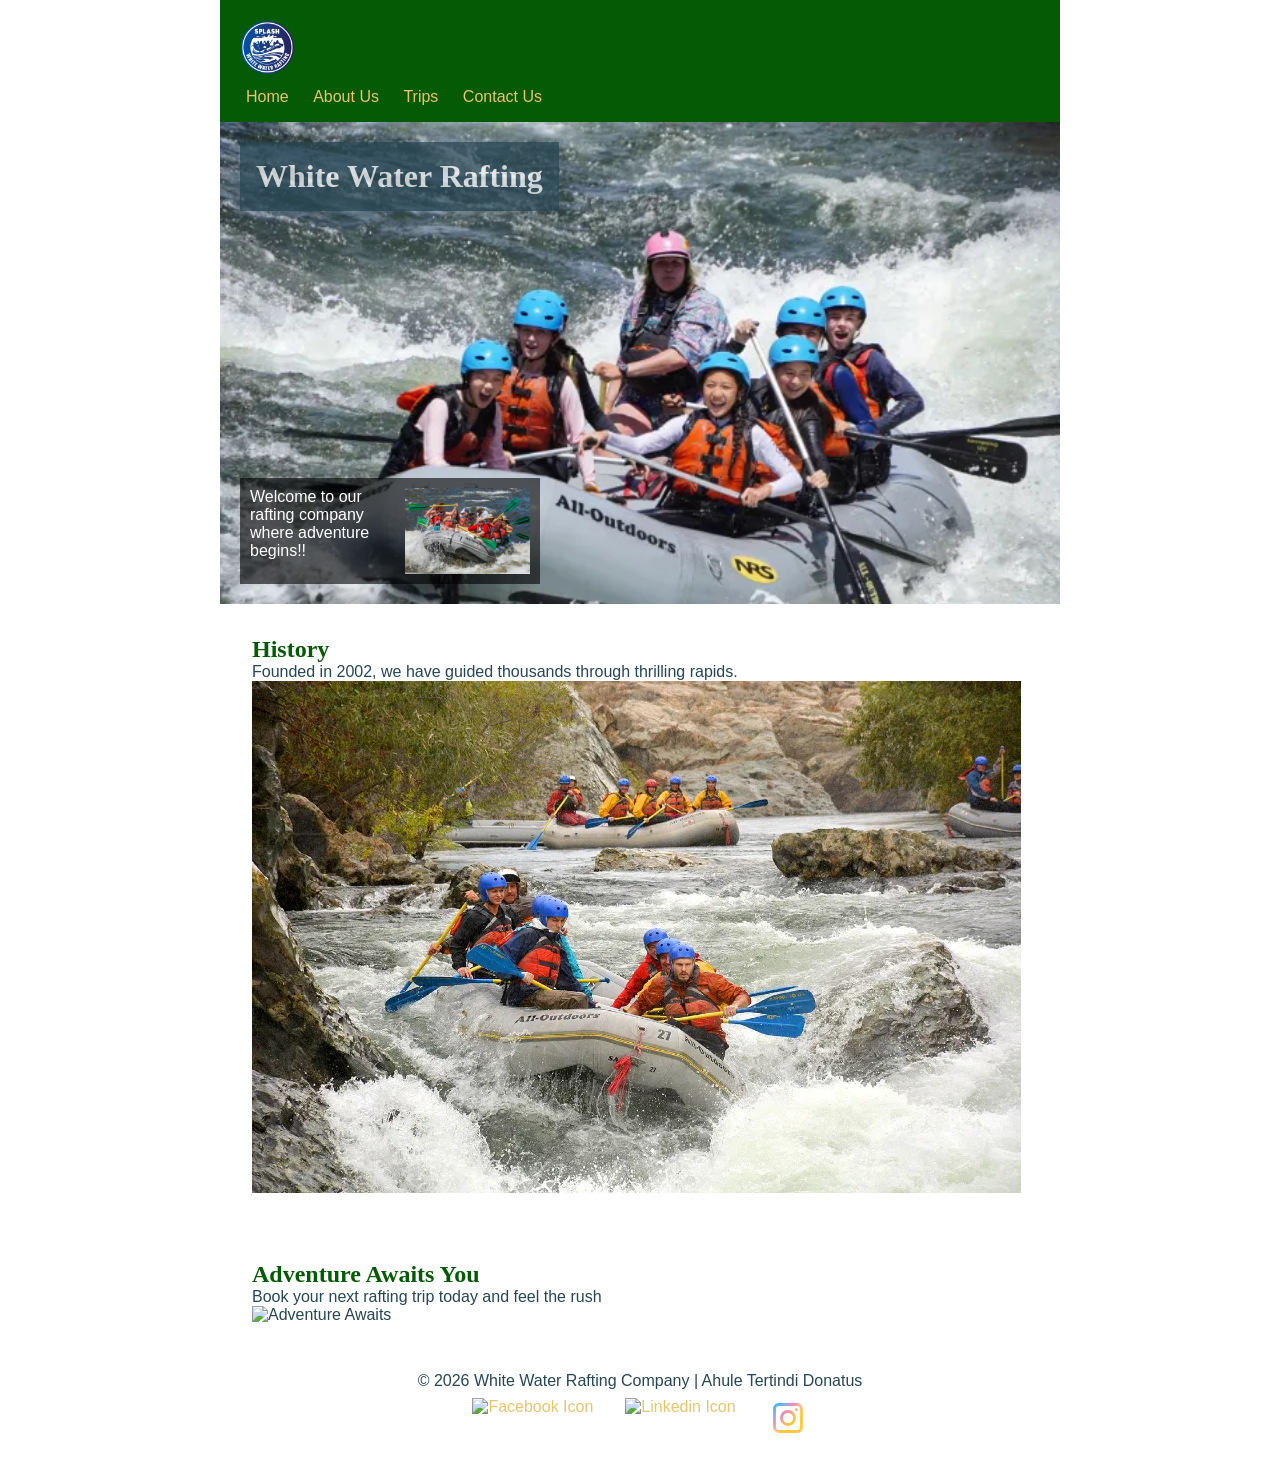
==== wwr/index.html @ fa114df8 "updating about.html, contact.html, index.html, trips.html, and # rafting.css" ====
<!DOCTYPE html>
<html lang="en">
<head>
    <meta charset="UTF-8">
    <meta name="viewport" content="width=device-width, initial-scale=1.0">
    <meta name="description" content="Homepage of White Water Rafting adventures.">
    <meta name="author" content="Ahule Tertindi Donatus">
    <title>Home | White Water Rafting</title>
    <link rel="stylesheet" href="styles/rafting.css">
</head>
<body>
    <header>
        <img src="images/rafting-logo.png" alt="White Water rafting logo">
        <nav>
            <a href="index.html">Home</a>
            <a href="about.html">About Us</a>
            <a href="trips.html">Trips</a>
            <a href="contact.html">Contact Us</a>
        </nav>
    </header>
    <main>
        <div class="hero">
            <img src="images/hero.jpg" alt="Rafting Adventure">
            <h1>White Water Rafting</h1>
            <article>
                <img src="images/happy-client.jpg" alt="Happy Client">
                <p>Welcome to our rafting company where adventure begins!!</p>
            </article>
        </div>
        <section class="history">
            <h2>History</h2>
            <p>Founded in 2002, we have guided thousands through thrilling rapids.</p>
            <img src="images/history.jpg" alt="Rafting History">
        </section>
        <section class="adventures">
            <h2>Adventure Awaits You</h2>
            <p>Book your next rafting trip today and feel the rush</p>
            <img src="images/adventure.jpg" alt="Adventure Awaits">
        </section>
    </main>
    <footer>
        <p>&copy; 2026 White Water Rafting Company | Ahule Tertindi Donatus</p>
        <nav class="socialmedia">
            <a href="https://facebook.com">
                <img src="images/facebook.svg" alt="Facebook Icon">
            </a>
            <a href="https://linkedin.com">
                <img src="images/linkedin.svg" alt="Linkedin Icon">
            </a>
            <a href="https://instagram.com">
                <img src="images/instagram.svg" alt="Instagram Icon">
            </a>
        </nav>
    </footer>
    
</body>
</html>
---- wwr/styles/rafting.css ----
:root {
    --primary-color: #055a05;
    --secondary-color: #f4a261;
    --accent1-color: #264653;
    --accent2-color: #e9c46a;
    --heading-font: "Times New Roman", "Georgia", serif;
    --body-font: Arial, Helvetica, sans-serif;
}

* {
    margin: 0;
    padding: 0;
    box-sizing: border-box;
}

body {
    font-family: var(--body-font);
    color: var(--accent1-color);
    padding: 0 16px;
}

header, main, footer {
    max-width: 840px;
    margin: 0 auto;
    width: 100%;
}

header {
    background-color: var(--primary-color);
    color: var(--accent2-color);
    padding: 16px;
}
header img {
    height: 60px;
}

h1, h2 {
    font-family: var(--heading-font);
    color: var(--primary-color);
}

nav {
    margin-top: 0.5rem;
}

nav a {
    color: var(--accent2-color);
    margin: 0 10px;
    text-decoration: none;
}

nav a:hover {
    color: var(--secondary-color);
}

footer {
    text-align: center;
    padding: 16px;
}

.socialmedia {
    text-decoration: none;
    display: flex;
    justify-content: center;
    gap: 12px;
    margin-top: 8px;
}

.socialmedia a {
    text-decoration: none;
}

.socialmedia img {
    width: 40px;
    height: 40px;
}

.hero {
    position: relative;
}

.hero img {
    display: block;
    width: 100%;
    height: auto;
}

h1 {
    position: absolute;
    top: 20px;
    left: 20px;
    padding: 16px;
    background-color: var(--accent1-color);
    color: #fff;
    opacity: 0.7;
}

.hero article {
    position: absolute;
    bottom: 20px;
    left: 20px;
    background: rgba(0,0,0,0.6);
    color: #fff;
    padding: 10px;
    max-width: 300px;
}
.hero article img {
    float: right;
    width: 125px;
    margin-left: 10px;
}

section {
    padding: 2rem;
}

section h2 {
    color: var(--primary-color);
}

@media (max-width: 600px) {

    header,
    main,
    footer {
        max-width: 100%;
    }
}

img {
    max-width: 100%;
    height: auto;
}
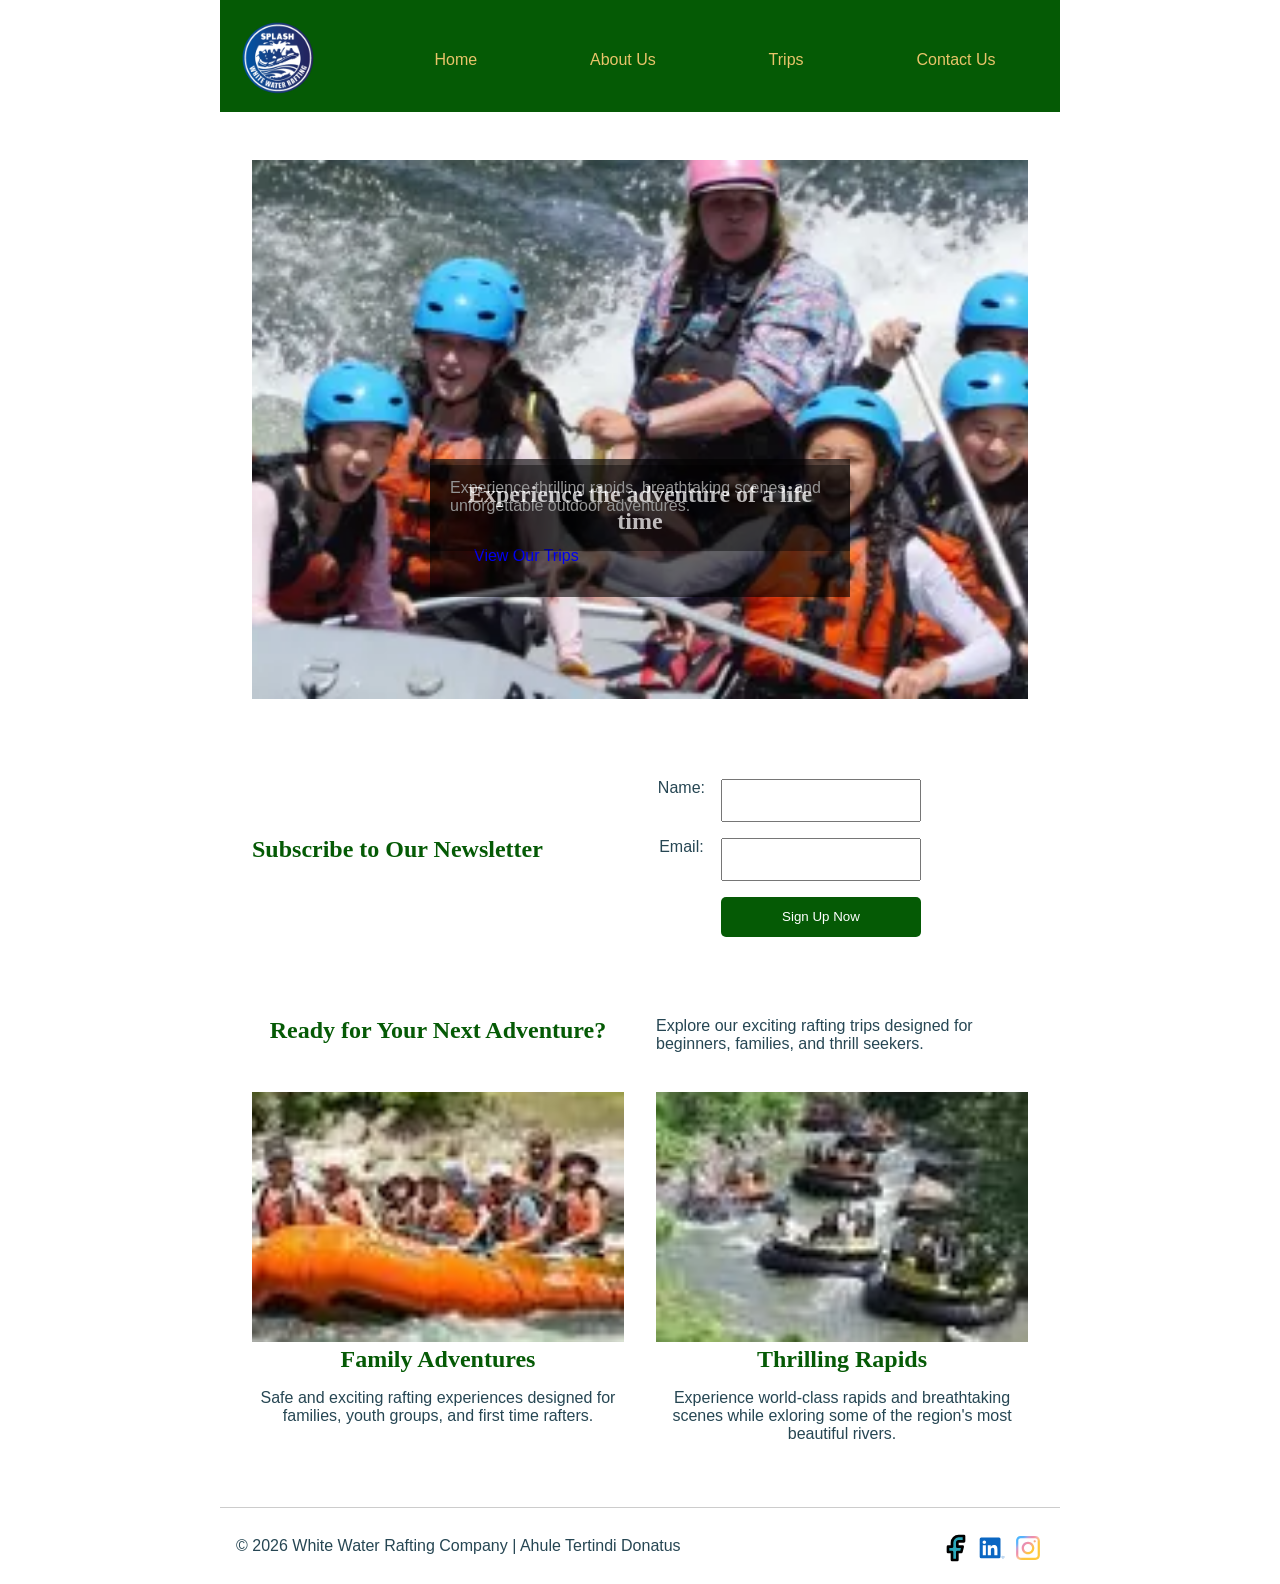
==== commit ca65c326: "updates" ====
--- a/wwr/index.html
+++ b/wwr/index.html
@@ -3,9 +3,9 @@
 <head>
     <meta charset="UTF-8">
     <meta name="viewport" content="width=device-width, initial-scale=1.0">
-    <meta name="description" content="Homepage of White Water Rafting adventures.">
+    <meta name="description" content="Experience exciting White Water Rafting adventures, family rafting trips, and guided river expeditions">
     <meta name="author" content="Ahule Tertindi Donatus">
-    <title>Home | White Water Rafting</title>
+    <title>White Water Rafting | Home</title>
     <link rel="stylesheet" href="styles/rafting.css">
 </head>
 <body>
@@ -19,23 +19,57 @@
         </nav>
     </header>
     <main>
-        <div class="hero">
-            <img src="images/hero.jpg" alt="Rafting Adventure">
-            <h1>White Water Rafting</h1>
-            <article>
-                <img src="images/happy-client.jpg" alt="Happy Client">
-                <p>Welcome to our rafting company where adventure begins!!</p>
-            </article>
-        </div>
-        <section class="history">
-            <h2>History</h2>
-            <p>Founded in 2002, we have guided thousands through thrilling rapids.</p>
-            <img src="images/history.jpg" alt="Rafting History">
+            <section class="hero">
+                <img src="images/hero.jpg" alt="White Water Rafting Adventure">
+                
+                <div class="hero-message">
+                    <h1>Experience the adventure of a life time</h1>
+                    
+                    <p>Experience thrilling rapids, breathtaking scenes, 
+                     and unforgettable outdoor adventures.
+                    </p>
+
+                    <a href="trips.html" class="cta-button">
+                        View Our Trips
+                    </a>
+                </div>
+            </section>
+        
+        <section class="newsletter">
+            <h2>Subscribe to Our Newsletter</h2>
+            <form>
+                <label for="fullname">Name:</label>
+                <input type="text" id="fullname" name="fullname" required>
+
+                <label for="email">Email:</label>
+                <input type="email" id="email" name="email" required>
+
+                <button type="submit">Sign Up Now</button>
+            </form>
         </section>
-        <section class="adventures">
-            <h2>Adventure Awaits You</h2>
-            <p>Book your next rafting trip today and feel the rush</p>
-            <img src="images/adventure.jpg" alt="Adventure Awaits">
+        <section class="home-grid">
+            <h2>Ready for Your Next Adventure?</h2>
+            
+            <p>
+                Explore our exciting rafting trips designed for 
+                beginners, families, and thrill seekers.
+            
+            <div class="grid-item">
+            <img src="images/family-rafting.jpg" alt="Family rafting trip">
+                <h2>Family Adventures</h2>
+                <p>
+                    Safe and exciting rafting experiences designed for 
+                    families, youth groups, and first time rafters.
+                </p>
+            </div>
+            <div class="grid-item">
+                <img src="images/river-rapids.jpg" alt="Exciting river rapids">
+                <h2>Thrilling Rapids</h2>
+                <p>
+                    Experience world-class rapids and breathtaking scenes while
+                    exloring some of the region's most beautiful rivers.
+                </p>
+            </div>
         </section>
     </main>
     <footer>
--- a/wwr/styles/rafting.css
+++ b/wwr/styles/rafting.css
@@ -26,17 +26,83 @@
 }
 
 header {
+    display: grid;
+    grid-template-columns: 150px 1fr;
+    align-items: center;
     background-color: var(--primary-color);
     color: var(--accent2-color);
-    padding: 16px;
+    padding: 1rem;
 }
 header img {
-    height: 60px;
+    height: 80px;
+}
+
+header nav {
+    display: flex;
+    justify-content: space-around;
+    flex-direction: row;
+    align-items: center;
+    flex-wrap: wrap;
+    gap: 1rem;
 }
 
 h1, h2 {
     font-family: var(--heading-font);
+}
+
+h2 {
     color: var(--primary-color);
+    text-align: center;
+    margin-bottom: 1rem;
+}
+
+.history {
+    display: grid;
+    grid-template-columns: 1fr 200px 1fr;
+    gap: 1rem;
+    align-items: center;
+    padding: 2rem;
+}
+
+.history img {
+    width: 100%;
+}
+
+.adventure {
+    padding: 2rem;
+}
+
+.adventure-gallery {
+    display: grid;
+    grid-template-columns: repeat(5, 1fr);
+    gap: 10px;
+}
+
+.adventure-gallery figure {
+    margin: 0;
+    text-align: center;
+}
+
+.adventure-gallery img {
+    width: 100%;
+    height: 100%;
+    object-fit: cover;
+}
+
+figcaption {
+    margin-top: 0.5rem;
+    font-size: 0.9rem;
+}
+
+footer {
+    display: flex;
+    justify-content: space-between;
+    align-items: center;
+    padding: 1rem;
+    margin-top: 2rem;
+    flex-direction: row;
+    gap: 1rem;
+    border-top: 1px solid #ccc;
 }
 
 nav {
@@ -53,26 +119,26 @@
     color: var(--secondary-color);
 }
 
-footer {
-    text-align: center;
-    padding: 16px;
-}
 
 .socialmedia {
-    text-decoration: none;
     display: flex;
-    justify-content: center;
-    gap: 12px;
-    margin-top: 8px;
+    gap: 0.25rem;
 }
 
 .socialmedia a {
     text-decoration: none;
+    margin: 0;
+    padding: 0;
 }
 
 .socialmedia img {
-    width: 40px;
-    height: 40px;
+    width: 32px;
+    height: 32px;
+}
+
+section {
+    margin: 1rem 0;
+    padding: 2rem;
 }
 
 .hero {
@@ -83,39 +149,274 @@
     display: block;
     width: 100%;
     height: auto;
+}
+
+.hero h1 {
+    position: absolute;
+    top: 35%;
+    left: 50%;
+    transform: translate(-50%, -50%);
+    color: white;
+    background-color: rgba(0, 0, 0, 0.6);
+    padding: 1rem 2rem;
+    margin-bottom: 100px;
+}
+
+.hero-message {
+    position: absolute;
+    top: 55%;
+    left: 50%;
+    transform: translateX(-50%);
+    color: white;
+    background-color: rgba(0, 0, 0, 0.6);
+    padding: 20px;
+    margin-bottom: 100px;
+}
+
+.newsletter form {
+    display: grid;
+    gap: 1rem;
+    max-width: 400px;
+    margin: 0 auto;
+}
+
+.newsletter input {
+    padding: 0.75rem;
+}
+
+.cta {
+    text-align: center;
+    padding: 2rem;
+}
+
+.cta-button {
+    display: inline-block;
+    padding: 12px 24px;
+    text-decoration: none;
+    border-radius: 5px;
+    margin-top: 20px;
+}
+
+.home-grid {
+    display: grid;
+    grid-template-columns: repeat(2, 1fr);
+    gap: 2rem;
+    padding: 2rem;
+}
+
+.grid-item {
+    text-align: center;
+}
+
+.grid-item img {
+    width: 100%;
+    height: 250px;
+    object-fit: cover;
 }
 
 h1 {
     position: absolute;
     top: 20px;
-    left: 20px;
-    padding: 16px;
-    background-color: var(--accent1-color);
+    width: 100%;
+    text-align: center;
+    background-color: rgba(100, 100, 100, 0.8);
     color: #fff;
+    padding: 1rem;
+    font-family: var(--heading-font);
     opacity: 0.7;
 }
 
 .hero article {
     position: absolute;
-    bottom: 20px;
-    left: 20px;
-    background: rgba(0,0,0,0.6);
-    color: #fff;
-    padding: 10px;
+    bottom: 40px;
+    left: 30px;
+    right: 30px;
+    background: rgba(100,100,100,0.85);
+    padding: 1rem;
     max-width: 300px;
 }
 .hero article img {
     float: right;
-    width: 125px;
-    margin-left: 10px;
-}
-
-section {
-    padding: 2rem;
+    width: 150px;
+    margin-left: 1rem;
 }
 
 section h2 {
     color: var(--primary-color);
+}
+
+.contact-info h1 {
+    position: static;
+    background: none;
+    color: #000;
+    text-align: center;
+    font-size: 2rem;
+    padding: 2rem;
+    margin-bottom: 1rem;
+}
+
+.contact-info h2 {
+    font-size: 2rem;
+    margin-bottom: 0.5rem;
+    text-align: center;
+}
+.company-info {
+    text-align: center;
+    margin-bottom: 2rem;
+    line-height: 1.8;
+}
+
+.contact-container {
+    display: grid;
+    grid-template-columns: 1fr 1fr;
+    gap: 2rem;
+    padding: 2rem;
+    align-items: start;
+}
+
+.contact-form {
+    grid-column: 2;
+    justify-self: stretch;
+    width: 100%;
+    
+}
+
+
+.map-placeholder {
+    width: 300px;
+    height: 250px;
+    background-color: #e5e5e5;
+    border: 1px solid #ccc;
+    position: relative;
+    overflow: hidden;
+    background-image: 
+    linear-gradient(45deg, #ffffff 1px, transparent 1px),
+    linear-gradient(-45deg, #ffffff 1px, transparent 1px);
+    background-size: 40px 40px;
+}
+.map img {
+    width: 100%;
+    display: block;
+    height: 100%;
+}
+
+.pin {
+    position: absolute;
+    left: 70px;
+    top: 150px;
+    transform: translate(-50%, -100%);
+    font-size: 32px;
+}
+
+.contact-form form {
+    display: grid;
+    grid-template-columns: 120px 1fr;
+    gap: 1rem;
+    align-items: center;
+}
+
+.contact-form label {
+    font-weight: bold;
+}
+
+.contact-form input[type="text"],
+.contact-form input[type="email"],
+.contact-form textarea {
+    width: 100%;
+    padding: 1rem;
+    border: 1px solid #999;
+    border-radius: 5px;
+    font-family: var(--body-font);
+}
+
+.contact-form textarea {
+    resize: vertical;
+}
+
+fieldset {
+    grid-column: 2;
+    border: none;
+    padding: 0;
+    margin: 0;
+}
+
+legend {
+    padding: 0 0.5rem;
+    font-weight: bold;
+}
+
+fieldset label {
+    display: block;
+    margin-bottom: 0.5rem;
+    font-weight: normal;
+}
+
+.newsletter {
+    display: flex;
+    align-items: center;
+    gap: 0.5rem;
+    grid-column: 2;
+    padding: 2rem;
+    text-align: center;
+}
+
+button[type="submit"] {
+    background-color: var(--primary-color);
+    color: white;
+    border: none;
+    padding: 0.8rem;
+    border-radius: 5px;
+    cursor: pointer;
+    grid-column: 2;
+    width: 200px;
+}
+
+button[type="submit"]:hover {
+    background-color: var(--accent1-color);
+}
+
+.employees {
+    border: 1px solid #999;
+    padding: 2rem;
+    margin-top: 2rem;
+    text-align: center;
+    background-color: #fff;
+}
+
+.employee-gallery {
+    display: flex;
+    justify-content: space-evenly;
+    gap: 2rem;
+    
+}
+
+.employee-gallery figure {
+    text-align: center;
+}
+
+.employee-gallery img {
+    width: 120px;
+    height: 120px;
+    object-fit: cover;
+}
+
+.employee-gallery figcaption {
+    margin-top: 0.5rem;
+    font-weight: bold;
+}
+
+footer nav a {
+    color: var(--accent1-color);
+}
+
+@media (max-width: 678px) {
+    .contact-container {
+        grid-template-columns: 1fr;
+    }
+    .employee-gallery {
+        flex-direction: column;
+        align-items: center;
+    }
 }
 
 @media (max-width: 600px) {
@@ -130,4 +431,28 @@
 img {
     max-width: 100%;
     height: auto;
-}+}
+
+/*TRIP-PAGE STYLE */
+
+/*Trips Hero Section */
+.trips-hero {
+    text-align: center;
+    padding: 4rem 2rem;
+    background-color: #e8f4ff;
+}
+
+.trips-hero h1 {
+    font-size: 2.5rem;
+    color: #0f4c75;
+    margin-bottom: 1rem;
+}
+
+.trips-hero p {
+    font-size: 1.1rem;
+    margin-bottom: 1.5rem;
+    color: #333;
+}
+
+/*Call to Action Button */
+.
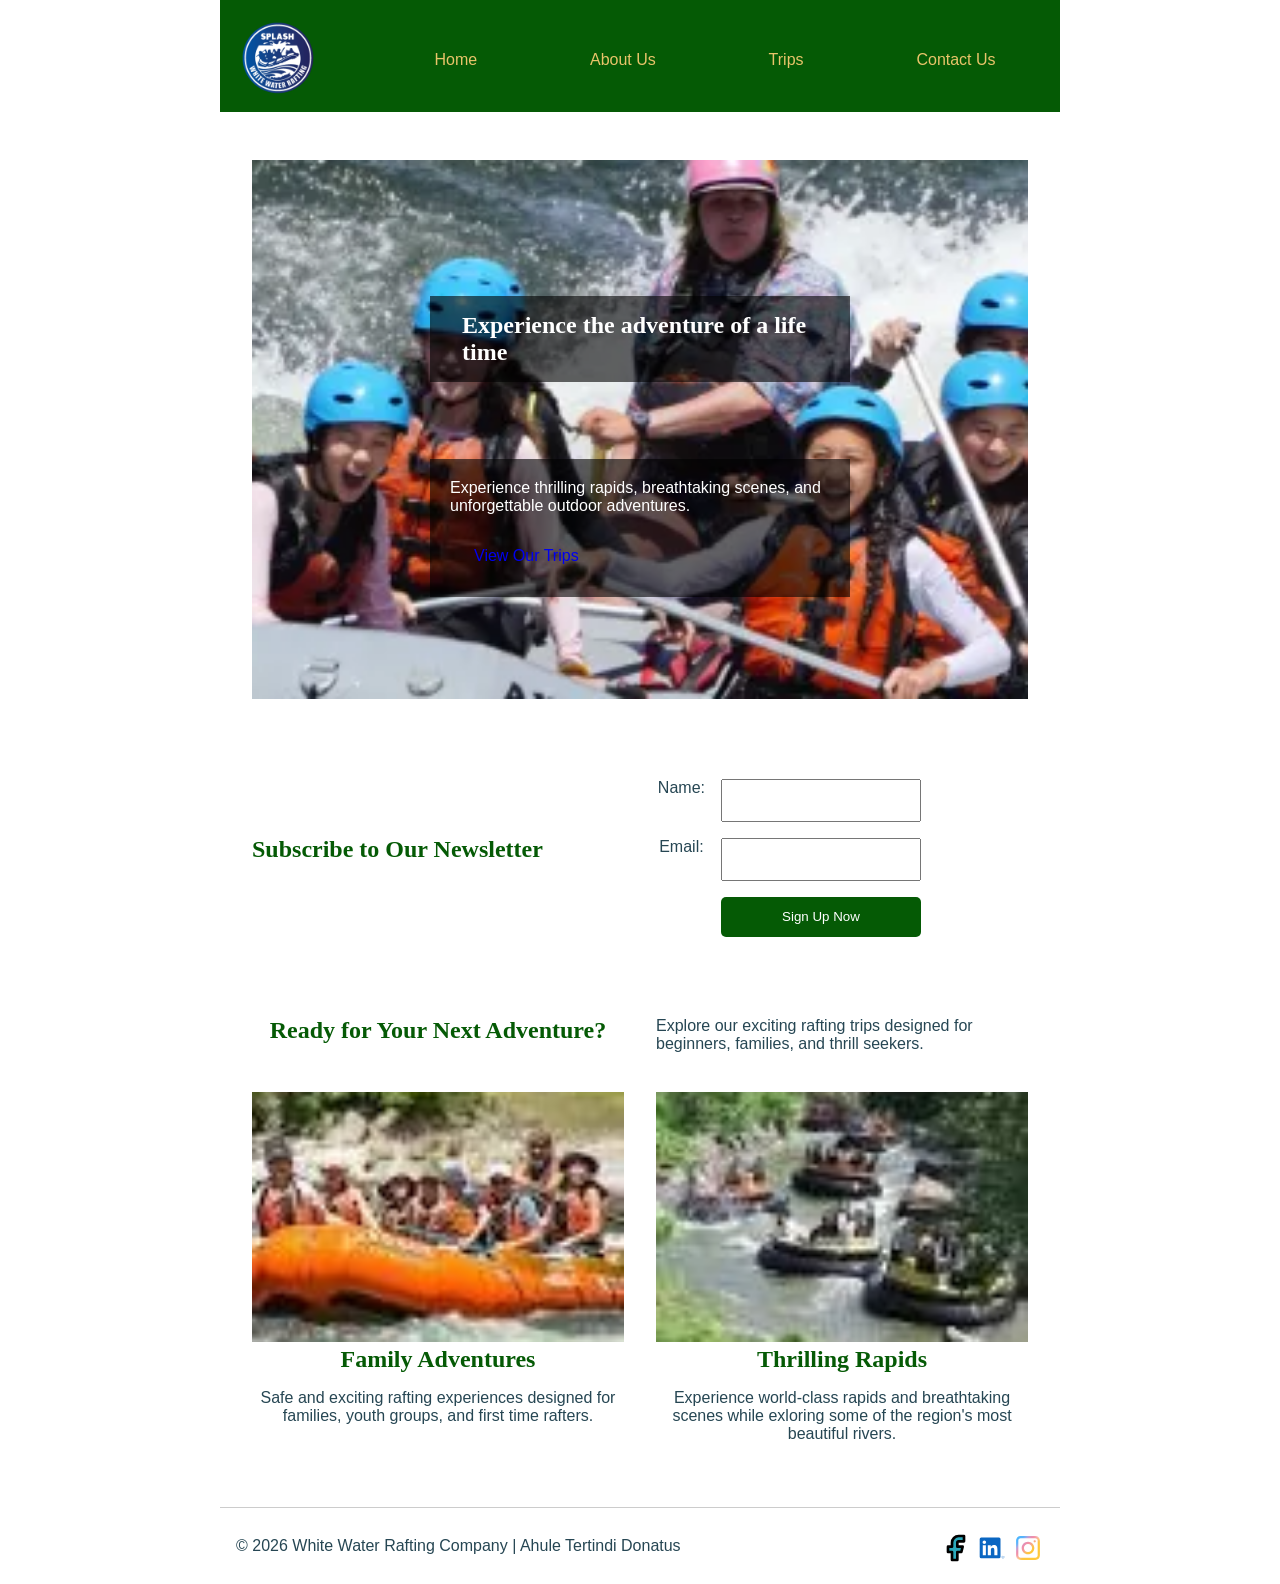
==== commit fa96a17d: "update" ====
--- a/wwr/index.html
+++ b/wwr/index.html
@@ -21,10 +21,9 @@
     <main>
             <section class="hero">
                 <img src="images/hero.jpg" alt="White Water Rafting Adventure">
+                <h1>Experience the adventure of a life time</h1>
                 
                 <div class="hero-message">
-                    <h1>Experience the adventure of a life time</h1>
-                    
                     <p>Experience thrilling rapids, breathtaking scenes, 
                      and unforgettable outdoor adventures.
                     </p>
--- a/wwr/styles/rafting.css
+++ b/wwr/styles/rafting.css
@@ -1,3 +1,4 @@
+/*global style starts here (shared by all pages*/
 :root {
     --primary-color: #055a05;
     --secondary-color: #f4a261;
@@ -54,44 +55,6 @@
     color: var(--primary-color);
     text-align: center;
     margin-bottom: 1rem;
-}
-
-.history {
-    display: grid;
-    grid-template-columns: 1fr 200px 1fr;
-    gap: 1rem;
-    align-items: center;
-    padding: 2rem;
-}
-
-.history img {
-    width: 100%;
-}
-
-.adventure {
-    padding: 2rem;
-}
-
-.adventure-gallery {
-    display: grid;
-    grid-template-columns: repeat(5, 1fr);
-    gap: 10px;
-}
-
-.adventure-gallery figure {
-    margin: 0;
-    text-align: center;
-}
-
-.adventure-gallery img {
-    width: 100%;
-    height: 100%;
-    object-fit: cover;
-}
-
-figcaption {
-    margin-top: 0.5rem;
-    font-size: 0.9rem;
 }
 
 footer {
@@ -115,6 +78,7 @@
     text-decoration: none;
 }
 
+
 nav a:hover {
     color: var(--secondary-color);
 }
@@ -141,6 +105,53 @@
     padding: 2rem;
 }
 
+img {
+    max-width: 100%;
+    height: auto;
+}
+/*global style end here*/
+
+/*about.html styles*/
+.history {
+    display: grid;
+    grid-template-columns: 1fr 200px 1fr;
+    gap: 1rem;
+    align-items: center;
+    padding: 2rem;
+}
+
+.history img {
+    width: 100%;
+}
+
+.adventure {
+    padding: 2rem;
+}
+
+.adventure-gallery {
+    display: grid;
+    grid-template-columns: repeat(5, 1fr);
+    gap: 10px;
+}
+
+.adventure-gallery figure {
+    margin: 0;
+    text-align: center;
+}
+
+.adventure-gallery img {
+    width: 100%;
+    height: 100%;
+    object-fit: cover;
+}
+
+figcaption {
+    margin-top: 0.5rem;
+    font-size: 0.9rem;
+}
+/*about.html styles end here*/
+
+/*index.html styles*/
 .hero {
     position: relative;
 }
@@ -159,7 +170,7 @@
     color: white;
     background-color: rgba(0, 0, 0, 0.6);
     padding: 1rem 2rem;
-    margin-bottom: 100px;
+    margin-bottom: 10px;
 }
 
 .hero-message {
@@ -170,7 +181,12 @@
     color: white;
     background-color: rgba(0, 0, 0, 0.6);
     padding: 20px;
-    margin-bottom: 100px;
+    margin-bottom: 10px;
+}
+
+.hero-message a {
+    display: inline-block;
+    margin-top: 20px;
 }
 
 .newsletter form {
@@ -214,17 +230,6 @@
     object-fit: cover;
 }
 
-h1 {
-    position: absolute;
-    top: 20px;
-    width: 100%;
-    text-align: center;
-    background-color: rgba(100, 100, 100, 0.8);
-    color: #fff;
-    padding: 1rem;
-    font-family: var(--heading-font);
-    opacity: 0.7;
-}
 
 .hero article {
     position: absolute;
@@ -244,7 +249,9 @@
 section h2 {
     color: var(--primary-color);
 }
-
+/*index.html styles end here*/
+
+/*contact.html styles*/
 .contact-info h1 {
     position: static;
     background: none;
@@ -427,15 +434,9 @@
         max-width: 100%;
     }
 }
-
-img {
-    max-width: 100%;
-    height: auto;
-}
-
-/*TRIP-PAGE STYLE */
-
-/*Trips Hero Section */
+/*contact.html end here*/
+
+/*trips.html styles */
 .trips-hero {
     text-align: center;
     padding: 4rem 2rem;
@@ -454,5 +455,95 @@
     color: #333;
 }
 
-/*Call to Action Button */
-.+.trips-hero .cta-button {
+    display: inline-block;
+    padding: 12px 24px;
+    text-decoration: none;
+    border-radius: 5px;
+    background-color: #0f4c75;
+    color: #fff;
+    margin-top: 1rem;
+}
+
+.trip-grid {
+    display: grid;
+    grid-template-columns: repeat(auto-fit, minmax(280px, 1fr));
+    gap: 2rem;
+}
+
+.trp-card {
+    border: 1px solid #ccc;
+    border-radius: 8px;
+    overflow: hidden;
+    background-color: #fff;
+    box-shadow: 0 2px 6px rgba(0, 0, 0, 0.1);
+}
+
+.trip-card img {
+    width: 100%;
+    height: 200px;
+    object-fit: cover;
+}
+
+.trip-content {
+    padding: 1rem;
+}
+
+.trip-content h2 {
+    margin-bottom: 1rem;
+    color: #0f4c75;
+}
+
+.trip-content p {
+    margin-bottom: 1rem;
+    line-height: 1.6;
+}
+
+.trip-content ul {
+    list-style-type: disc;
+    padding-left: 1.5rem;
+    margin-bottom: 0;
+}
+
+.trip-table-section {
+    padding: 2rem;
+}
+
+.trip-table-section h2 {
+    text-align: center;
+    margin-bottom: 1rem;
+    color: #0f4c75;
+}
+
+.trip-table-section table {
+    width: 100%;
+    border-collapse: collapse;
+    margin: 0 auto;
+}
+
+.trip-table-section th,
+.trip-table-section td {
+    border: 1px solid #ccc;
+    padding: 0.75rem;
+    text-align: center;
+}
+
+.trip-table-section th {
+    background-color: #0f4c75;
+    color: #fff;
+}
+
+.trip-table-section tr:nth-child(even) {
+    background-color: #f9f9f9;
+}
+
+.trip-card:last-child {
+    width: 80%;
+    margin: 0 auto;
+    text-align: center;
+}
+
+.trip-card:last-child img {
+    display: block;
+    margin: 0 auto;
+}
